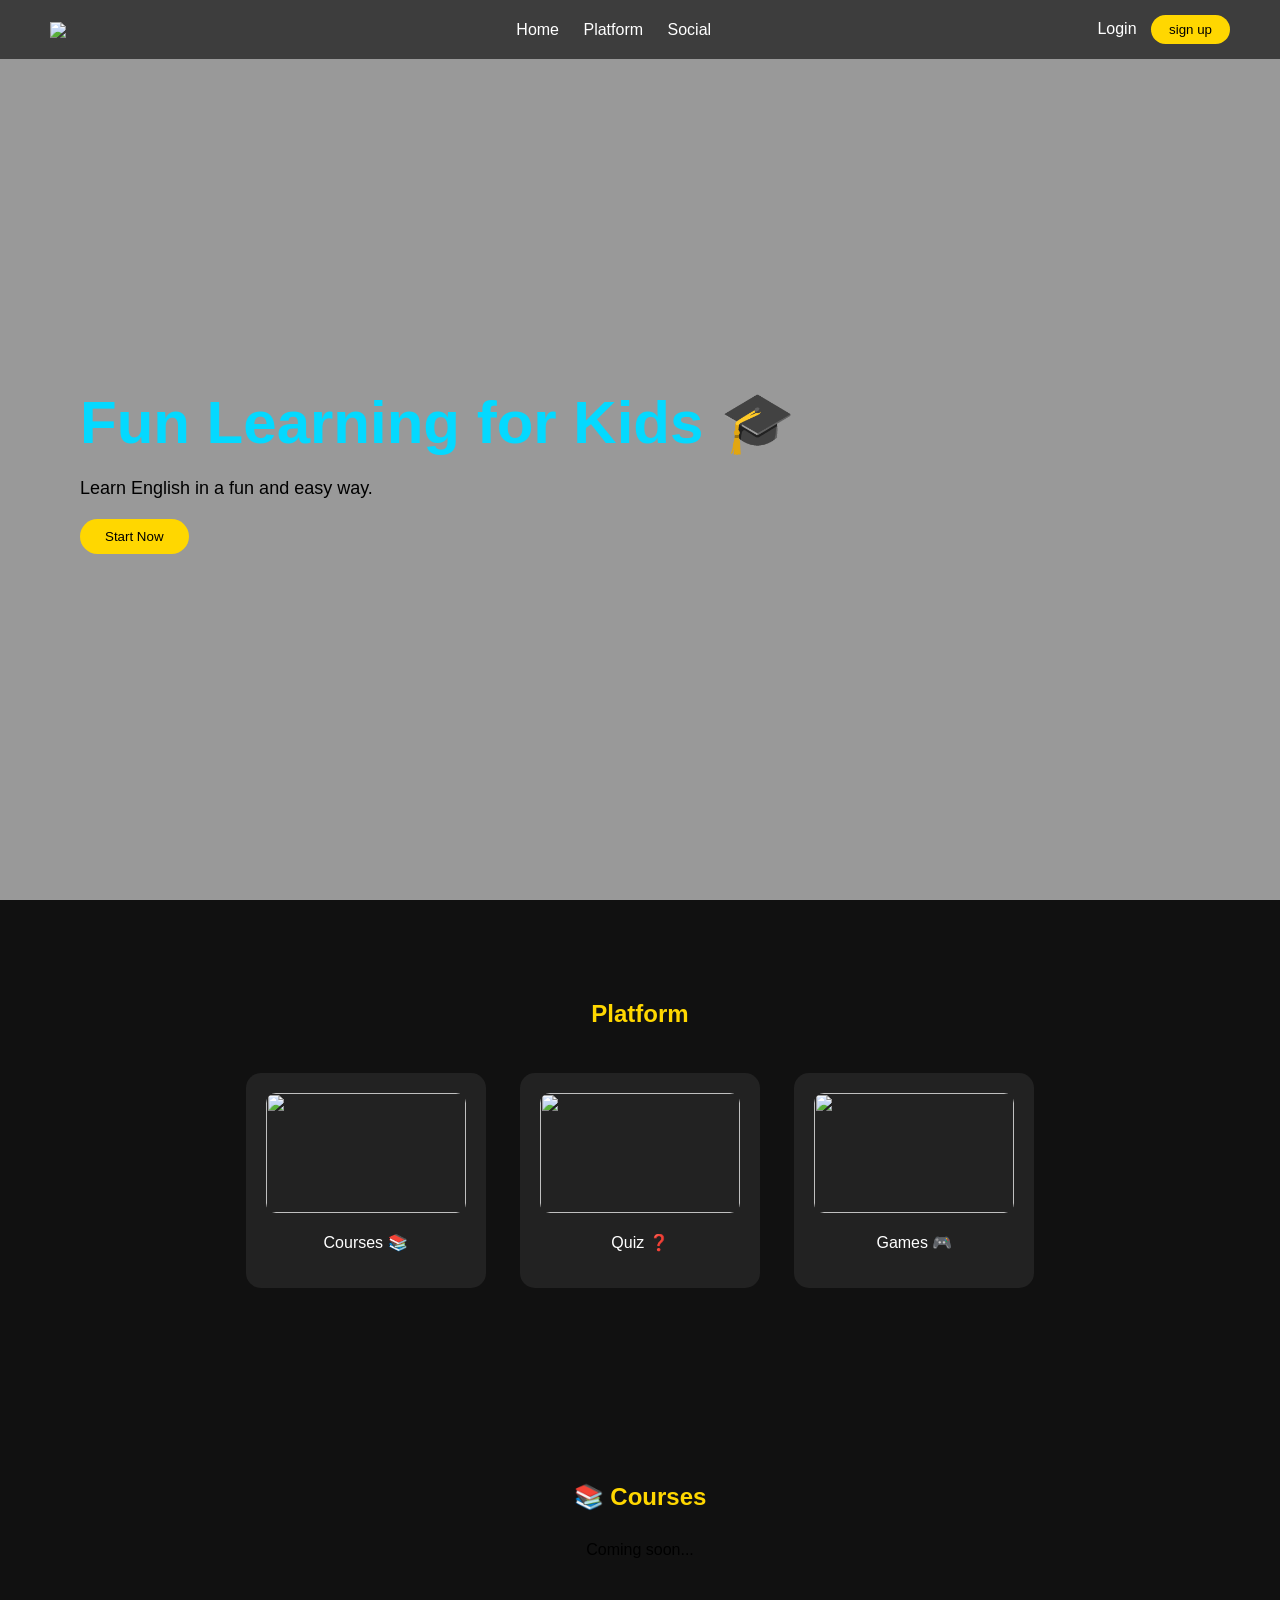
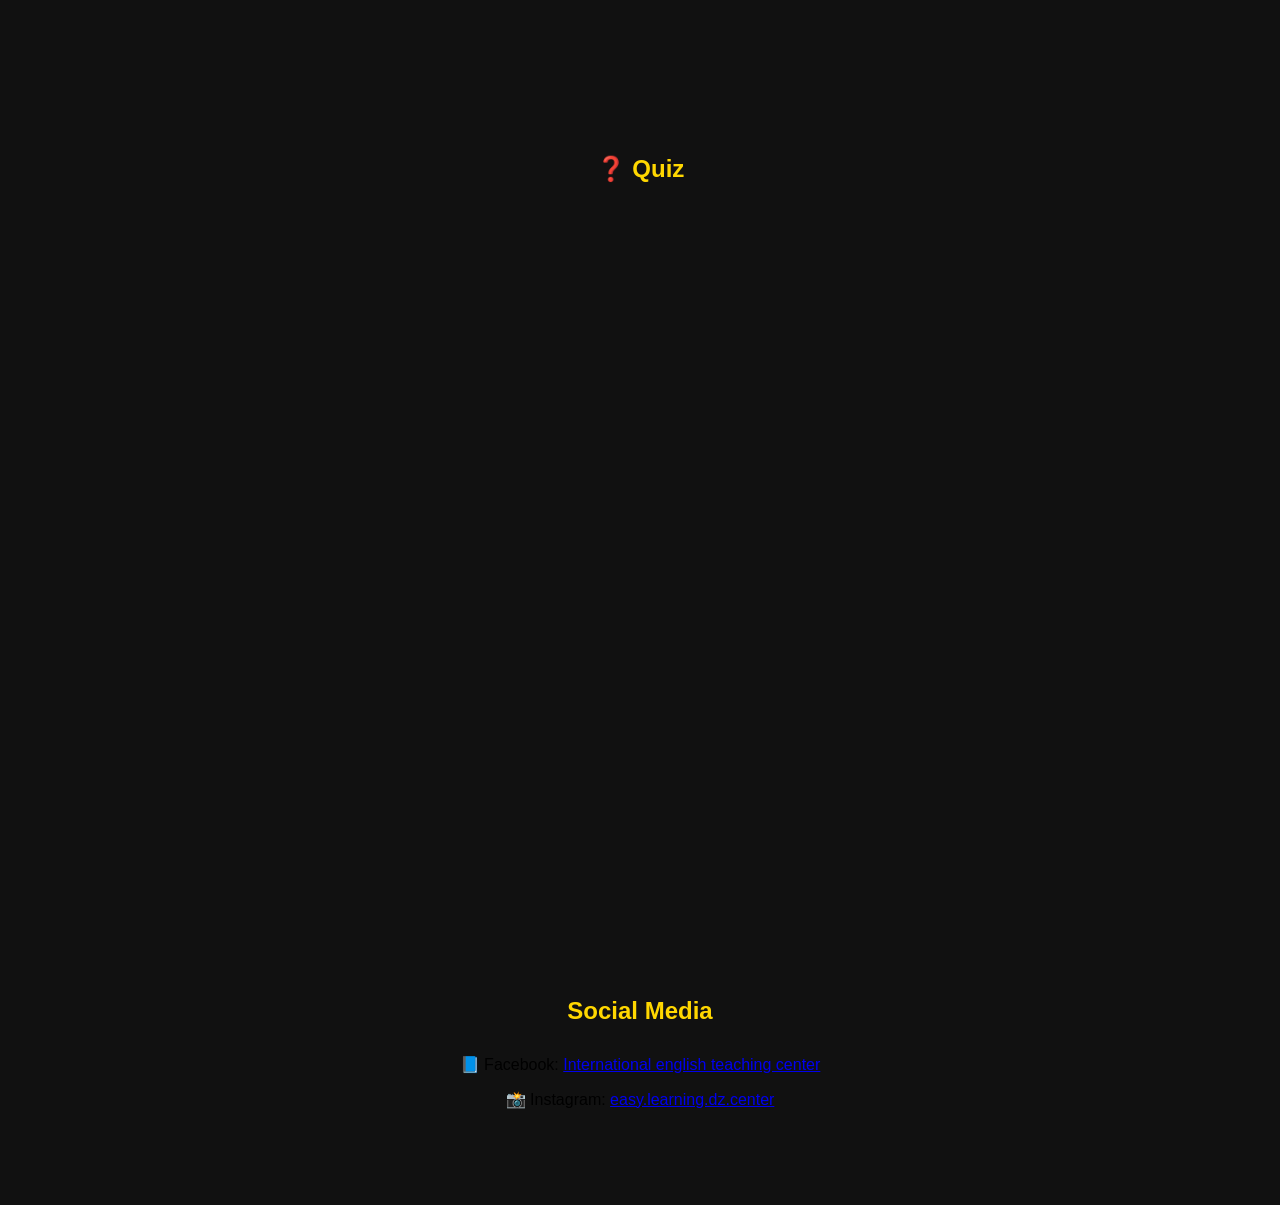
==== index.html @ a20c974e "Create index.html" ====
<!DOCTYPE html>
<html>
<head>
<meta charset="UTF-8">
<title>Easy Learning Center</title>

<link rel="stylesheet" href="style.css">
<link rel="stylesheet" href="home.css">

<script>
function scrollToSection(id){
    document.getElementById(id).scrollIntoView({behavior:"smooth"});
}
</script>

</head>

<body>

<!-- HEADER -->
<div class="header">
    <img src="images/Logo - 1.png" width="90">

    <div>
        <a onclick="scrollToSection('home')">Home</a>
        <a onclick="scrollToSection('platform')">Platform</a>
        <a onclick="scrollToSection('social')">Social</a>
    </div>

    <div>
       <a href="login.html">Login</a>
<button class="register" onclick="window.location.href='register.html'">sign up</button>
    </div>
</div>

<!-- HERO -->
<div class="hero" id="home">
    <div>
        <h1>Fun Learning for Kids 🎓</h1>
        <p>Learn English in a fun and easy way.</p>
        <button class="btn" onclick="scrollToSection('platform')">Start Now</button>
    </div>
</div>


<!-- PLATFORM -->
<div class="section" id="platform">
    <h2>Platform</h2>

    <a href="#courses" class="card">
        <img src="https://th.bing.com/th/id/OIP.8jAOorhisb4_-nxn6Y3F_gHaHa">
        <p>Courses 📚</p>
    </a>

    <a href="#quiz" class="card">
        <img src="https://cdn-icons-png.flaticon.com/512/3405/3405800.png">
        <p>Quiz ❓</p>
    </a>

    <a href="https://wordwall.net/en-us/community/games" target="_blank" class="card">
        <img src="https://i.pinimg.com/736x/7d/05/3b/7d053b45097250f5d76da0621297114e.jpg">
        <p>Games 🎮</p>
    </a>
</div>

<!-- COURSES -->
<div class="section" id="courses">
    <h2>📚 Courses</h2>
    <p>Coming soon...</p>
</div>

<!-- QUIZ -->
<div class="section" id="quiz">
    <h2>❓ Quiz</h2>

    <iframe src="https://docs.google.com/forms/d/e/1FAIpQLSe63QjQfp0pqltpyb0TI_lQxIzbrUP8RIZYDVYWb87J8c8LVg/viewform?embedded=true"
    width="100%" height="600"></iframe>

</div>

<!-- SOCIAL -->
<div class="section" id="social">
    <h2>Social Media</h2>

    <p>
        📘 Facebook:
        <a href="https://facebook.com" target="_blank">
        International english teaching center
        </a>
    </p>

    <p>
        📸 Instagram:
        <a href="https://instagram.com" target="_blank">
        easy.learning.dz.center
        </a>
    </p>
</div>

<!-- JAVASCRIPT (BACKEND CONNECTION) -->
<script>
function register(){
    fetch("http://localhost:3000/register", {
        method:"POST",
        headers:{"Content-Type":"application/json"},
        body: JSON.stringify({
            username: document.getElementById("username").value,
            email: document.getElementById("email").value,
            password: document.getElementById("password").value
        })
    })
    .then(res => res.text())
    .then(data => alert(data))
    .catch(err => console.log(err));
}

function login(){
    fetch("http://localhost:3000/login", {
        method:"POST",
        headers:{"Content-Type":"application/json"},
        body: JSON.stringify({
            email: document.getElementById("email").value,
            password: document.getElementById("password").value
        })
    })
    .then(res => res.text())
    .then(data => alert(data))
    .catch(err => console.log(err));
}
</script>

</body>
</html>
---- style.css ----
body{
    margin:0;
    font-family:Arial;
}
---- home.css ----
/* HEADER */
.header{
    display:flex;
    justify-content:space-between;
    align-items:center;
    padding:15px 50px;
    position:fixed;
    top:0;
    left:0;
    width:100%;
    box-sizing:border-box;
    background:rgba(0,0,0,0.6);
    z-index:1000;
}

.header a{
    text-decoration:none;
    color:white;
    margin:0 10px;
}

.register{
    background:gold;
    border:none;
    padding:7px 18px;
    border-radius:20px;
    cursor:pointer;
}

/* HERO */
.hero{
    height:100vh;
    background-image:linear-gradient(rgba(0,0,0,0.4),rgba(0,0,0,0.4)),
    url("https://images.unsplash.com/photo-1588072432836-e10032774350");
    background-size:cover;
    background-position:center;
    display:flex;
    align-items:center;
    padding-left:80px;
}

.hero h1{
    font-size:60px;
    color:#04d9ff;
    margin-bottom:20px;
}

.hero p{
    max-width:450px;
    font-size:18px;
    margin-bottom:20px;
}

.btn{
    background:gold;
    border:none;
    padding:10px 25px;
    border-radius:20px;
    cursor:pointer;
}

/* SECTIONS */
.section{
    padding:80px 50px;
    background:#111;
    text-align:center;
}

.section h2{
    margin-bottom:30px;
    color:gold;
}

/* CARDS */
.card{
    display:inline-block;
    width:200px;
    margin:15px;
    padding:20px;
    background:#222;
    border-radius:15px;
    text-decoration:none;
    color:white;
    transition:0.3s;
}

.card img{
    width:100%;
    height:120px;
    object-fit:cover;
    border-radius:10px;
}

.card:hover{
    transform:scale(1.05);
    background:#333;
}

/* QUIZ */
iframe{
    border:none;
    border-radius:10px;
}
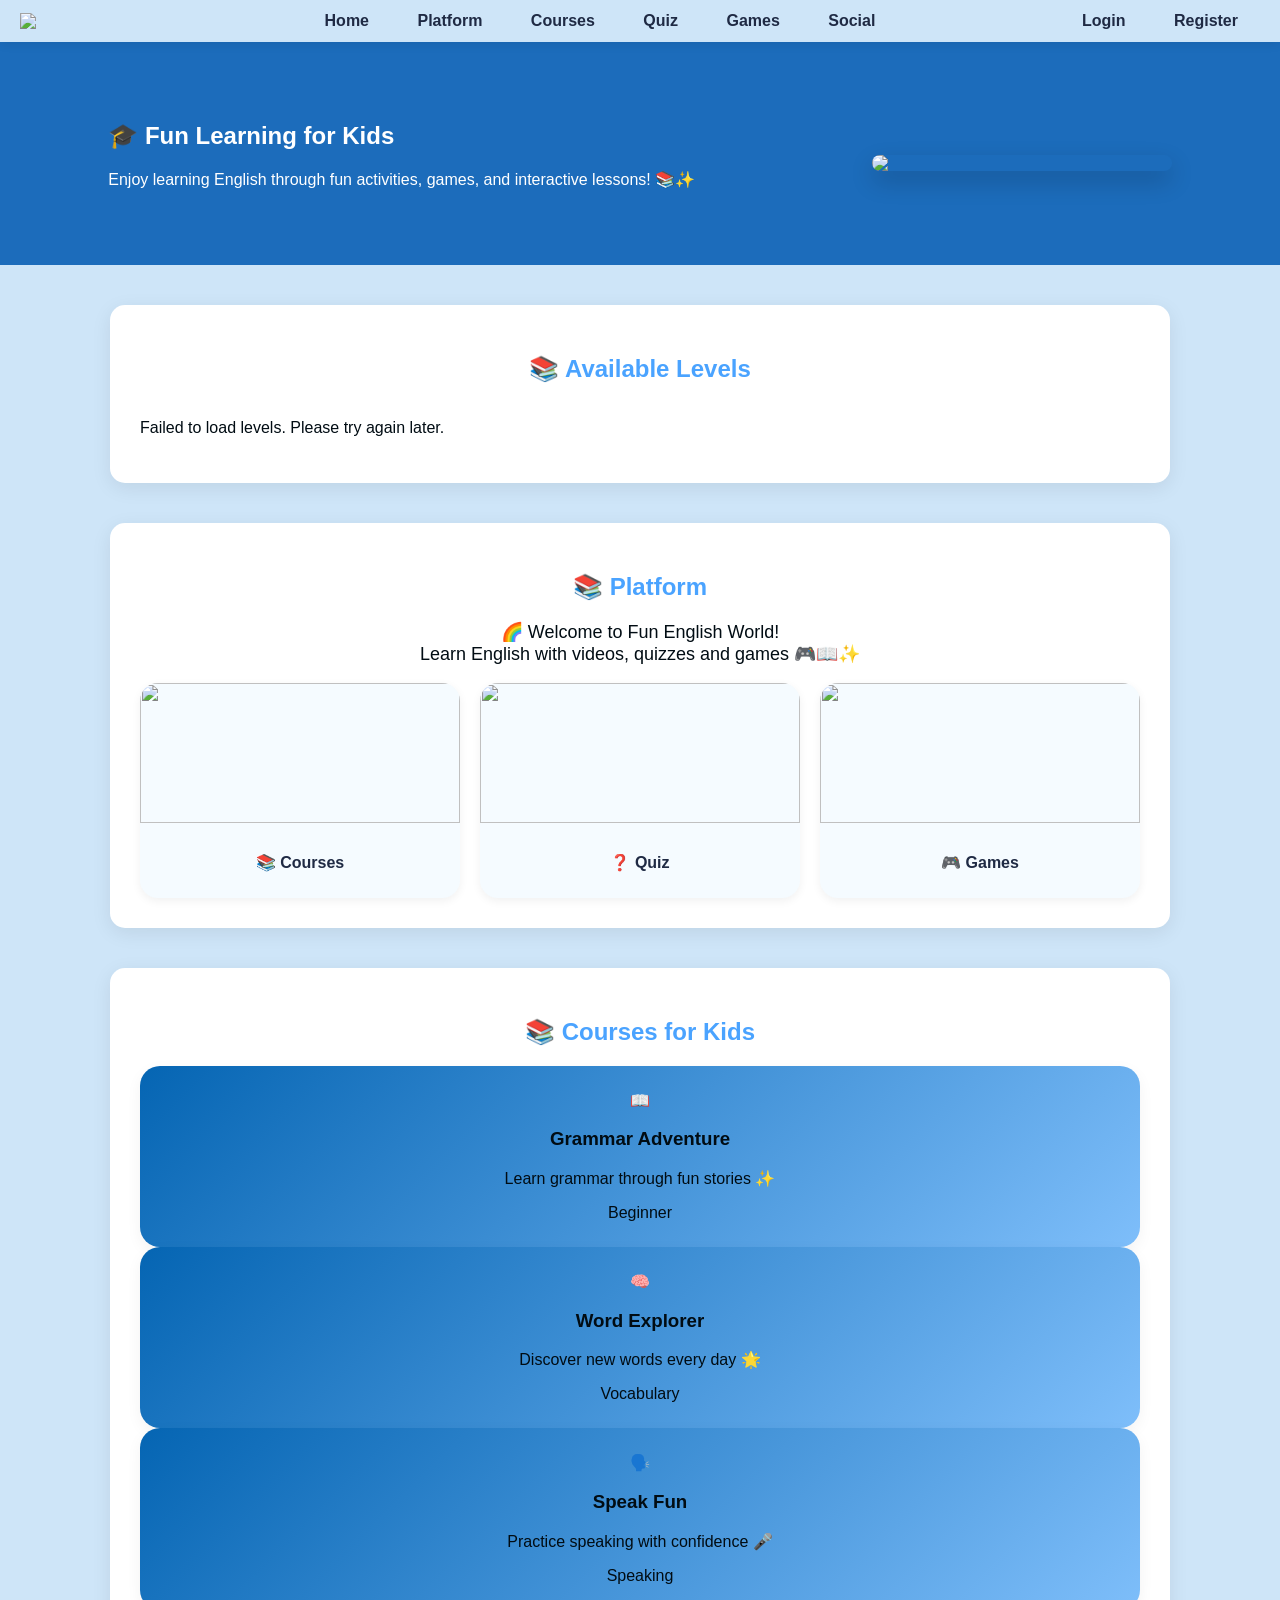
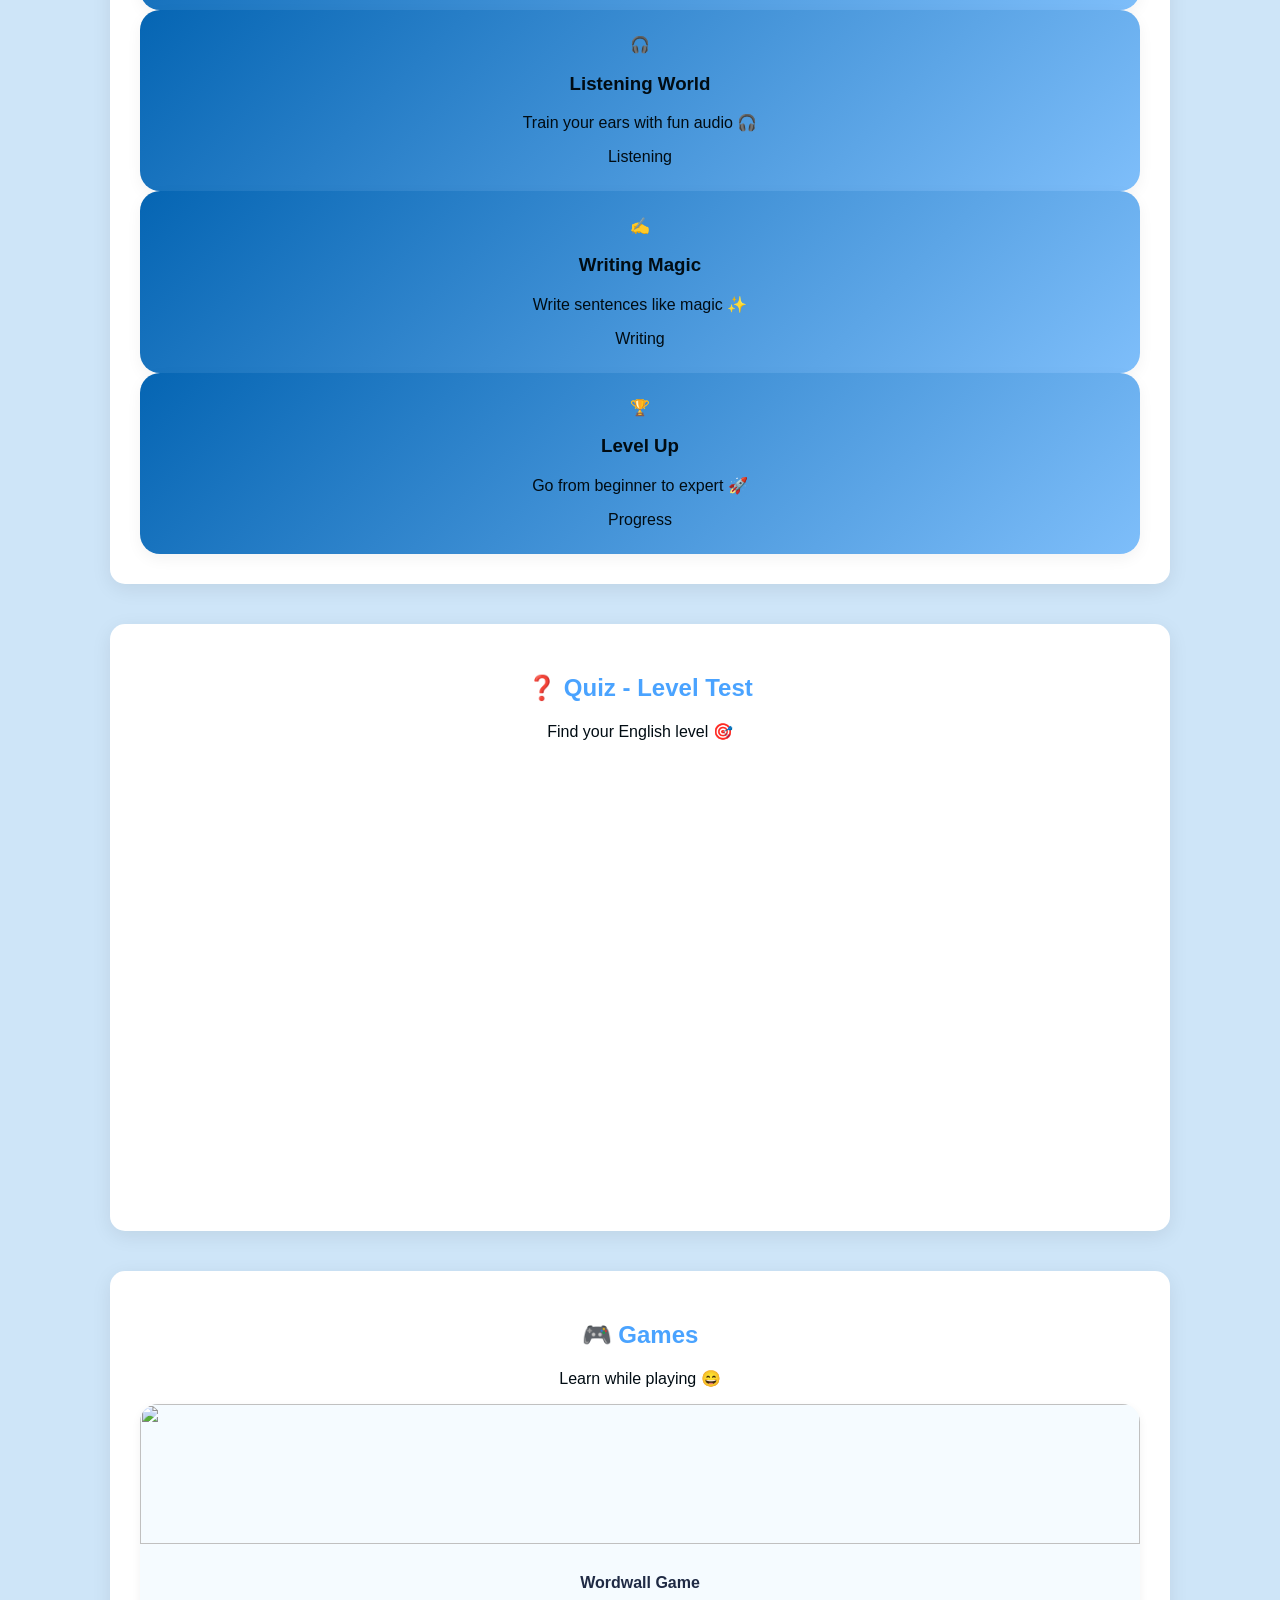
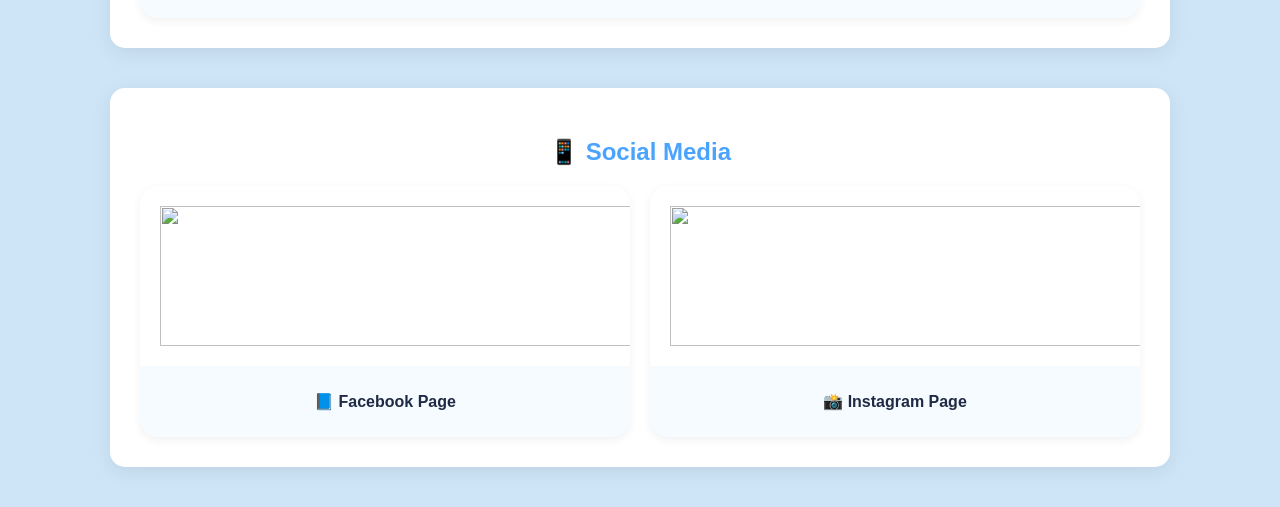
==== commit 966d218b: "Refactor index.html with new styles and structure Updated HTML structure and styles for improved lay" ====
--- a/index.html
+++ b/index.html
@@ -1,133 +1,189 @@
 <!DOCTYPE html>
-<html>
+<html lang="en">
 <head>
 <meta charset="UTF-8">
 <title>Easy Learning Center</title>
-
-<link rel="stylesheet" href="style.css">
-<link rel="stylesheet" href="home.css">
-
-<script>
-function scrollToSection(id){
-    document.getElementById(id).scrollIntoView({behavior:"smooth"});
-}
-</script>
-
+<meta name="viewport" content="width=device-width, initial-scale=1.0">
+<style>
+body{margin:0;font-family:Arial,sans-serif;background:#cee5f8;color:#010c13}
+.header{background:#cee5f8;padding:12px 20px;display:flex;justify-content:space-between;align-items:center;position:sticky;top:0;box-shadow:0 2px 10px rgba(0,0,0,0.08);z-index:1000}
+.header a{margin:0 8px;text-decoration:none;color:#1f2a44;padding:8px 14px;border-radius:20px;transition:0.3s;font-weight:bold}
+.header a:hover{background:#7daee0;color:white}
+.hero{display:flex;flex-wrap:wrap;justify-content:space-around;align-items:center;padding:60px 20px;background:#1c6cbb;color:white}
+.hero img{width:300px;border-radius:20px;margin-top:20px;box-shadow:0 10px 25px rgba(0,0,0,0.2)}
+.hero h1{font-size:36px}
+.section{margin:40px auto;padding:30px;width:90%;max-width:1000px;background:white;border-radius:15px;box-shadow:0 5px 20px rgba(0,0,0,0.08)}
+.section h2{text-align:center;margin-bottom:20px;color:#4aa3ff}
+.grid{display:grid;grid-template-columns:repeat(auto-fit,minmax(200px,1fr));gap:20px}
+.card{background:#f5fbff;border-radius:18px;overflow:hidden;text-decoration:none;color:#1f2a44;transition:0.3s;box-shadow:0 3px 10px rgba(0,0,0,0.06)}
+.card:hover{transform:translateY(-6px)}
+.card img{width:100%;height:140px;object-fit:cover}
+.card p{padding:10px;font-weight:bold;text-align:center}
+.course-card{background:linear-gradient(135deg,#0565b3,#7ebefa);padding:25px;border-radius:20px;text-align:center;transition:0.3s;box-shadow:0 5px 15px rgba(0,0,0,0.05)}
+.course-card:hover{transform:scale(1.07)}
+.course-icon{font-size:45px;animation:bounce 2s infinite}
+@keyframes bounce{0%,100%{transform:translateY(0)}50%{transform:translateY(-8px)}}
+.embed-box{text-align:center;padding:20px}
+iframe{width:100%;height:400px;border:none;border-radius:10px}
+</style>
 </head>
-
 <body>
 
-<!-- HEADER -->
 <div class="header">
-    <img src="images/Logo - 1.png" width="90">
-
+    <img src="images/Logo - 1.png" width="120">
     <div>
-        <a onclick="scrollToSection('home')">Home</a>
-        <a onclick="scrollToSection('platform')">Platform</a>
-        <a onclick="scrollToSection('social')">Social</a>
+        <a href="#home">Home</a>
+        <a href="#platform">Platform</a>
+        <a href="#courses">Courses</a>
+        <a href="#quiz">Quiz</a>
+        <a href="#games">Games</a>
+        <a href="#social">Social</a>
     </div>
-
     <div>
-       <a href="login.html">Login</a>
-<button class="register" onclick="window.location.href='register.html'">sign up</button>
+        <a href="login.html">Login</a>
+        <a href="register.html">Register</a>
     </div>
 </div>
 
-<!-- HERO -->
 <div class="hero" id="home">
     <div>
-        <h1>Fun Learning for Kids 🎓</h1>
-        <p>Learn English in a fun and easy way.</p>
-        <button class="btn" onclick="scrollToSection('platform')">Start Now</button>
+        <h2>🎓 Fun Learning for Kids</h2>
+        <p>Enjoy learning English through fun activities, games, and interactive lessons! 📚✨</p>
+    </div>
+    <img src="https://images.unsplash.com/photo-1588072432836-e10032774350">
+</div>
+
+<!-- Dynamic Levels Container -->
+<div class="section" id="dynamic-levels">
+    <h2>📚 Available Levels</h2>
+    <div id="levels-container" class="grid">
+        <p>Loading levels...</p>
     </div>
 </div>
 
-
-<!-- PLATFORM -->
 <div class="section" id="platform">
-    <h2>Platform</h2>
-
-    <a href="#courses" class="card">
-        <img src="https://th.bing.com/th/id/OIP.8jAOorhisb4_-nxn6Y3F_gHaHa">
-        <p>Courses 📚</p>
-    </a>
-
-    <a href="#quiz" class="card">
-        <img src="https://cdn-icons-png.flaticon.com/512/3405/3405800.png">
-        <p>Quiz ❓</p>
-    </a>
-
-    <a href="https://wordwall.net/en-us/community/games" target="_blank" class="card">
-        <img src="https://i.pinimg.com/736x/7d/05/3b/7d053b45097250f5d76da0621297114e.jpg">
-        <p>Games 🎮</p>
-    </a>
+    <h2>📚 Platform</h2>
+    <p style="text-align:center;font-size:18px">
+        🌈 Welcome to Fun English World!<br>
+        Learn English with videos, quizzes and games 🎮📖✨
+    </p>
+    <div class="grid">
+        <a href="courses.html" class="card">
+            <img src="https://via.placeholder.com/200x140?text=Courses">
+            <p>📚 Courses</p>
+        </a>
+        <a href="#quiz" class="card">
+            <img src="https://via.placeholder.com/200x140?text=Quiz">
+            <p>❓ Quiz</p>
+        </a>
+        <a href="#games" class="card">
+            <img src="https://via.placeholder.com/200x140?text=Games">
+            <p>🎮 Games</p>
+        </a>
+    </div>
 </div>
 
-<!-- COURSES -->
 <div class="section" id="courses">
-    <h2>📚 Courses</h2>
-    <p>Coming soon...</p>
+    <h2>📚 Courses for Kids</h2>
+    <div class="courses-container">
+        <div class="course-card"><div class="icon">📖</div><h3>Grammar Adventure</h3><p>Learn grammar through fun stories ✨</p><span class="tag">Beginner</span></div>
+        <div class="course-card"><div class="icon">🧠</div><h3>Word Explorer</h3><p>Discover new words every day 🌟</p><span class="tag">Vocabulary</span></div>
+        <div class="course-card"><div class="icon">🗣️</div><h3>Speak Fun</h3><p>Practice speaking with confidence 🎤</p><span class="tag">Speaking</span></div>
+        <div class="course-card"><div class="icon">🎧</div><h3>Listening World</h3><p>Train your ears with fun audio 🎧</p><span class="tag">Listening</span></div>
+        <div class="course-card"><div class="icon">✍️</div><h3>Writing Magic</h3><p>Write sentences like magic ✨</p><span class="tag">Writing</span></div>
+        <div class="course-card"><div class="icon">🏆</div><h3>Level Up</h3><p>Go from beginner to expert 🚀</p><span class="tag">Progress</span></div>
+    </div>
 </div>
 
-<!-- QUIZ -->
 <div class="section" id="quiz">
-    <h2>❓ Quiz</h2>
-
-    <iframe src="https://docs.google.com/forms/d/e/1FAIpQLSe63QjQfp0pqltpyb0TI_lQxIzbrUP8RIZYDVYWb87J8c8LVg/viewform?embedded=true"
-    width="100%" height="600"></iframe>
-
+    <h2>❓ Quiz - Level Test</h2>
+    <p style="text-align:center">Find your English level 🎯</p>
+    <div class="embed-box">
+        <iframe src="https://docs.google.com/forms/d/e/1FAIpQLSe63QjQfp0pqltpyb0TI_lQxIzbrUP8RIZYDVYWb87J8c8LVg/viewform?usp=preview"></iframe>
+    </div>
 </div>
 
-<!-- SOCIAL -->
-<div class="section" id="social">
-    <h2>Social Media</h2>
-
-    <p>
-        📘 Facebook:
-        <a href="https://facebook.com" target="_blank">
-        International english teaching center
+<div class="section" id="games">
+    <h2>🎮 Games</h2>
+    <p style="text-align:center">Learn while playing 😄</p>
+    <div class="grid">
+        <a class="card" href="https://wordwall.net/fr/community" target="_blank">
+            <img src="https://via.placeholder.com/200x140?text=Wordwall">
+            <p>Wordwall Game</p>
         </a>
-    </p>
-
-    <p>
-        📸 Instagram:
-        <a href="https://instagram.com" target="_blank">
-        easy.learning.dz.center
-        </a>
-    </p>
+    </div>
 </div>
 
-<!-- JAVASCRIPT (BACKEND CONNECTION) -->
+<div class="section" id="social">
+    <h2>📱 Social Media</h2>
+    <div class="grid">
+        <a class="card" href="https://www.facebook.com/easylearningdzcenter" target="_blank">
+            <img src="https://upload.wikimedia.org/wikipedia/commons/5/51/Facebook_f_logo_%282019%29.svg" style="height:140px;object-fit:contain;padding:20px;background:white">
+            <p>📘 Facebook Page</p>
+        </a>
+        <a class="card" href="https://www.instagram.com/easy.learning.dz.center?igsh=cjl6ODZubzQyYzZx" target="_blank">
+            <img src="https://upload.wikimedia.org/wikipedia/commons/a/a5/Instagram_icon.png" style="height:140px;object-fit:contain;padding:20px;background:white">
+            <p>📸 Instagram Page</p>
+        </a>
+    </div>
+</div>
+
 <script>
-function register(){
-    fetch("http://localhost:3000/register", {
-        method:"POST",
-        headers:{"Content-Type":"application/json"},
-        body: JSON.stringify({
-            username: document.getElementById("username").value,
-            email: document.getElementById("email").value,
-            password: document.getElementById("password").value
-        })
-    })
-    .then(res => res.text())
-    .then(data => alert(data))
-    .catch(err => console.log(err));
+// Load levels from backend and display them
+async function loadLevels() {
+    try {
+        const response = await fetch("http://localhost:3000/levels");
+        const levels = await response.json();
+        const container = document.getElementById("levels-container");
+        container.innerHTML = "";
+        levels.forEach(level => {
+            const levelCard = document.createElement("div");
+            levelCard.className = "card";
+            levelCard.innerHTML = `
+                <h3>⭐ ${level.title}</h3>
+                <button onclick="loadLessons(${level.id})">View Lessons</button>
+            `;
+            container.appendChild(levelCard);
+        });
+    } catch (error) {
+        console.log("Error loading levels:", error);
+        const container = document.getElementById("levels-container");
+        container.innerHTML = "<p>Failed to load levels. Please try again later.</p>";
+    }
 }
 
-function login(){
-    fetch("http://localhost:3000/login", {
-        method:"POST",
-        headers:{"Content-Type":"application/json"},
-        body: JSON.stringify({
-            email: document.getElementById("email").value,
-            password: document.getElementById("password").value
-        })
-    })
-    .then(res => res.text())
-    .then(data => alert(data))
-    .catch(err => console.log(err));
+// Load and display lessons for a specific level
+async function loadLessons(levelId) {
+    try {
+        const response = await fetch(`http://localhost:3000/levels/${levelId}/lessons`);
+        const lessons = await response.json();
+        const lessonsContainer = document.createElement("div");
+        lessonsContainer.className = "section";
+        lessonsContainer.innerHTML = `<h3>📖 Lessons for Level ${levelId}</h3>`;
+        if (lessons.length === 0) {
+            lessonsContainer.innerHTML += "<p>No lessons available yet.</p>";
+        } else {
+            lessons.forEach(lesson => {
+                const lessonCard = document.createElement("div");
+                lessonCard.className = "card";
+                lessonCard.innerHTML = `
+                    <h4>${lesson.title}</h4>
+                    ${lesson.video_url ? `<a href="${lesson.video_url}" target="_blank">🎥 Watch</a><br>` : ''}
+                    ${lesson.pdf_url ? `<a href="${lesson.pdf_url}" target="_blank">📄 PDF</a>` : ''}
+                `;
+                lessonsContainer.appendChild(lessonCard);
+            });
+        }
+        const levelsSection = document.getElementById("dynamic-levels");
+        levelsSection.parentNode.insertBefore(lessonsContainer, levelsSection.nextSibling);
+    } catch (error) {
+        console.log("Error loading lessons:", error);
+        alert("Failed to load lessons. Please try again.");
+    }
 }
+
+// Run loadLevels when page is ready
+document.addEventListener("DOMContentLoaded", loadLevels);
 </script>
-
 </body>
 </html>
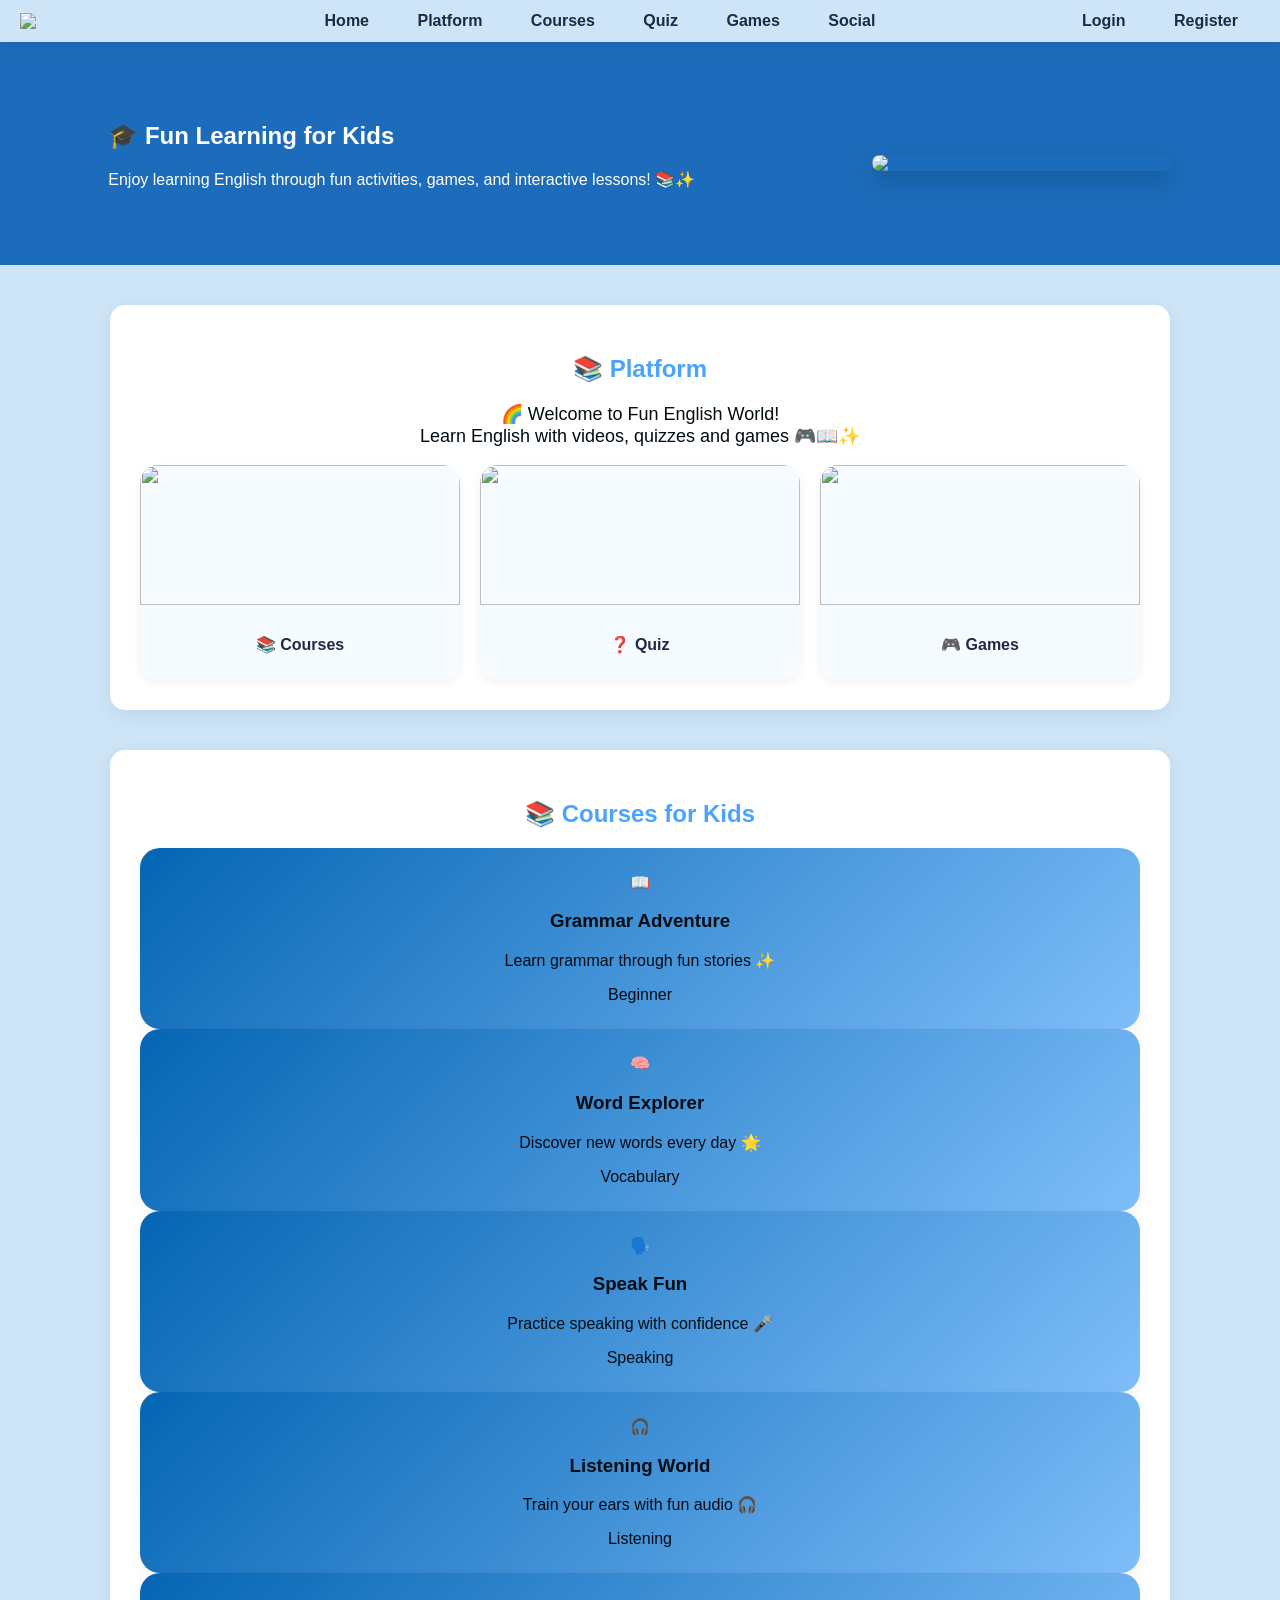
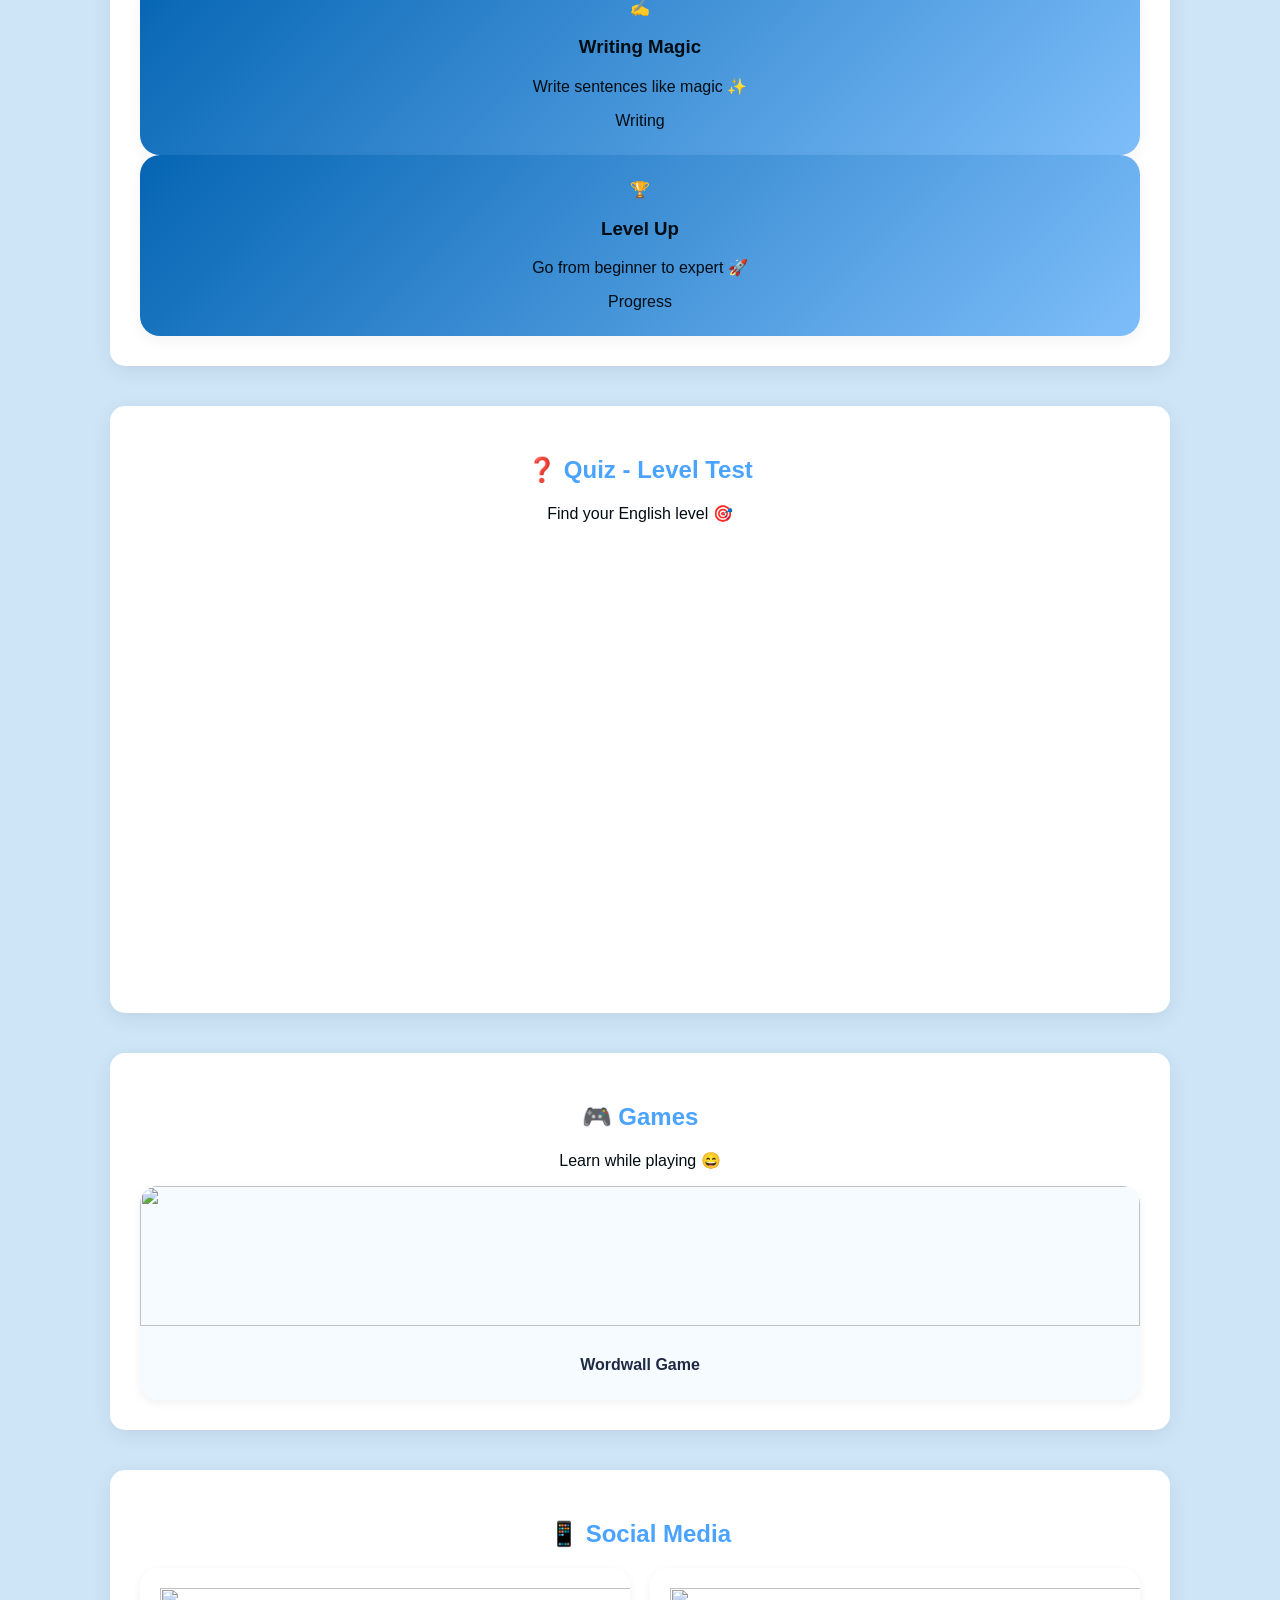
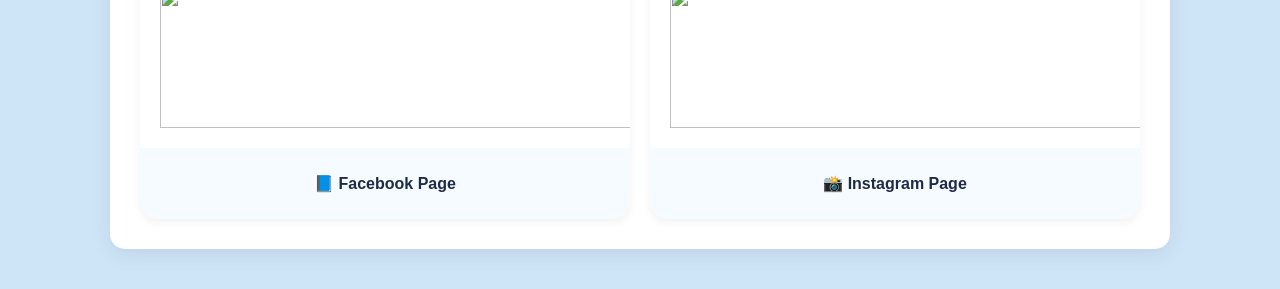
==== commit 1e34b52f: "Add files via upload" ====
--- a/index.html
+++ b/index.html
@@ -1,189 +1,305 @@
-<!DOCTYPE html>
-<html lang="en">
-<head>
-<meta charset="UTF-8">
-<title>Easy Learning Center</title>
-<meta name="viewport" content="width=device-width, initial-scale=1.0">
-<style>
-body{margin:0;font-family:Arial,sans-serif;background:#cee5f8;color:#010c13}
-.header{background:#cee5f8;padding:12px 20px;display:flex;justify-content:space-between;align-items:center;position:sticky;top:0;box-shadow:0 2px 10px rgba(0,0,0,0.08);z-index:1000}
-.header a{margin:0 8px;text-decoration:none;color:#1f2a44;padding:8px 14px;border-radius:20px;transition:0.3s;font-weight:bold}
-.header a:hover{background:#7daee0;color:white}
-.hero{display:flex;flex-wrap:wrap;justify-content:space-around;align-items:center;padding:60px 20px;background:#1c6cbb;color:white}
-.hero img{width:300px;border-radius:20px;margin-top:20px;box-shadow:0 10px 25px rgba(0,0,0,0.2)}
-.hero h1{font-size:36px}
-.section{margin:40px auto;padding:30px;width:90%;max-width:1000px;background:white;border-radius:15px;box-shadow:0 5px 20px rgba(0,0,0,0.08)}
-.section h2{text-align:center;margin-bottom:20px;color:#4aa3ff}
-.grid{display:grid;grid-template-columns:repeat(auto-fit,minmax(200px,1fr));gap:20px}
-.card{background:#f5fbff;border-radius:18px;overflow:hidden;text-decoration:none;color:#1f2a44;transition:0.3s;box-shadow:0 3px 10px rgba(0,0,0,0.06)}
-.card:hover{transform:translateY(-6px)}
-.card img{width:100%;height:140px;object-fit:cover}
-.card p{padding:10px;font-weight:bold;text-align:center}
-.course-card{background:linear-gradient(135deg,#0565b3,#7ebefa);padding:25px;border-radius:20px;text-align:center;transition:0.3s;box-shadow:0 5px 15px rgba(0,0,0,0.05)}
-.course-card:hover{transform:scale(1.07)}
-.course-icon{font-size:45px;animation:bounce 2s infinite}
-@keyframes bounce{0%,100%{transform:translateY(0)}50%{transform:translateY(-8px)}}
-.embed-box{text-align:center;padding:20px}
-iframe{width:100%;height:400px;border:none;border-radius:10px}
-</style>
-</head>
-<body>
-
-<div class="header">
-    <img src="images/Logo - 1.png" width="120">
-    <div>
-        <a href="#home">Home</a>
-        <a href="#platform">Platform</a>
-        <a href="#courses">Courses</a>
-        <a href="#quiz">Quiz</a>
-        <a href="#games">Games</a>
-        <a href="#social">Social</a>
-    </div>
-    <div>
-        <a href="login.html">Login</a>
-        <a href="register.html">Register</a>
-    </div>
-</div>
-
-<div class="hero" id="home">
-    <div>
-        <h2>🎓 Fun Learning for Kids</h2>
-        <p>Enjoy learning English through fun activities, games, and interactive lessons! 📚✨</p>
-    </div>
-    <img src="https://images.unsplash.com/photo-1588072432836-e10032774350">
-</div>
-
-<!-- Dynamic Levels Container -->
-<div class="section" id="dynamic-levels">
-    <h2>📚 Available Levels</h2>
-    <div id="levels-container" class="grid">
-        <p>Loading levels...</p>
-    </div>
-</div>
-
-<div class="section" id="platform">
-    <h2>📚 Platform</h2>
-    <p style="text-align:center;font-size:18px">
-        🌈 Welcome to Fun English World!<br>
-        Learn English with videos, quizzes and games 🎮📖✨
-    </p>
-    <div class="grid">
-        <a href="courses.html" class="card">
-            <img src="https://via.placeholder.com/200x140?text=Courses">
-            <p>📚 Courses</p>
-        </a>
-        <a href="#quiz" class="card">
-            <img src="https://via.placeholder.com/200x140?text=Quiz">
-            <p>❓ Quiz</p>
-        </a>
-        <a href="#games" class="card">
-            <img src="https://via.placeholder.com/200x140?text=Games">
-            <p>🎮 Games</p>
-        </a>
-    </div>
-</div>
-
-<div class="section" id="courses">
-    <h2>📚 Courses for Kids</h2>
-    <div class="courses-container">
-        <div class="course-card"><div class="icon">📖</div><h3>Grammar Adventure</h3><p>Learn grammar through fun stories ✨</p><span class="tag">Beginner</span></div>
-        <div class="course-card"><div class="icon">🧠</div><h3>Word Explorer</h3><p>Discover new words every day 🌟</p><span class="tag">Vocabulary</span></div>
-        <div class="course-card"><div class="icon">🗣️</div><h3>Speak Fun</h3><p>Practice speaking with confidence 🎤</p><span class="tag">Speaking</span></div>
-        <div class="course-card"><div class="icon">🎧</div><h3>Listening World</h3><p>Train your ears with fun audio 🎧</p><span class="tag">Listening</span></div>
-        <div class="course-card"><div class="icon">✍️</div><h3>Writing Magic</h3><p>Write sentences like magic ✨</p><span class="tag">Writing</span></div>
-        <div class="course-card"><div class="icon">🏆</div><h3>Level Up</h3><p>Go from beginner to expert 🚀</p><span class="tag">Progress</span></div>
-    </div>
-</div>
-
-<div class="section" id="quiz">
-    <h2>❓ Quiz - Level Test</h2>
-    <p style="text-align:center">Find your English level 🎯</p>
-    <div class="embed-box">
-        <iframe src="https://docs.google.com/forms/d/e/1FAIpQLSe63QjQfp0pqltpyb0TI_lQxIzbrUP8RIZYDVYWb87J8c8LVg/viewform?usp=preview"></iframe>
-    </div>
-</div>
-
-<div class="section" id="games">
-    <h2>🎮 Games</h2>
-    <p style="text-align:center">Learn while playing 😄</p>
-    <div class="grid">
-        <a class="card" href="https://wordwall.net/fr/community" target="_blank">
-            <img src="https://via.placeholder.com/200x140?text=Wordwall">
-            <p>Wordwall Game</p>
-        </a>
-    </div>
-</div>
-
-<div class="section" id="social">
-    <h2>📱 Social Media</h2>
-    <div class="grid">
-        <a class="card" href="https://www.facebook.com/easylearningdzcenter" target="_blank">
-            <img src="https://upload.wikimedia.org/wikipedia/commons/5/51/Facebook_f_logo_%282019%29.svg" style="height:140px;object-fit:contain;padding:20px;background:white">
-            <p>📘 Facebook Page</p>
-        </a>
-        <a class="card" href="https://www.instagram.com/easy.learning.dz.center?igsh=cjl6ODZubzQyYzZx" target="_blank">
-            <img src="https://upload.wikimedia.org/wikipedia/commons/a/a5/Instagram_icon.png" style="height:140px;object-fit:contain;padding:20px;background:white">
-            <p>📸 Instagram Page</p>
-        </a>
-    </div>
-</div>
-
-<script>
-// Load levels from backend and display them
-async function loadLevels() {
-    try {
-        const response = await fetch("http://localhost:3000/levels");
-        const levels = await response.json();
-        const container = document.getElementById("levels-container");
-        container.innerHTML = "";
-        levels.forEach(level => {
-            const levelCard = document.createElement("div");
-            levelCard.className = "card";
-            levelCard.innerHTML = `
-                <h3>⭐ ${level.title}</h3>
-                <button onclick="loadLessons(${level.id})">View Lessons</button>
-            `;
-            container.appendChild(levelCard);
-        });
-    } catch (error) {
-        console.log("Error loading levels:", error);
-        const container = document.getElementById("levels-container");
-        container.innerHTML = "<p>Failed to load levels. Please try again later.</p>";
-    }
-}
-
-// Load and display lessons for a specific level
-async function loadLessons(levelId) {
-    try {
-        const response = await fetch(`http://localhost:3000/levels/${levelId}/lessons`);
-        const lessons = await response.json();
-        const lessonsContainer = document.createElement("div");
-        lessonsContainer.className = "section";
-        lessonsContainer.innerHTML = `<h3>📖 Lessons for Level ${levelId}</h3>`;
-        if (lessons.length === 0) {
-            lessonsContainer.innerHTML += "<p>No lessons available yet.</p>";
-        } else {
-            lessons.forEach(lesson => {
-                const lessonCard = document.createElement("div");
-                lessonCard.className = "card";
-                lessonCard.innerHTML = `
-                    <h4>${lesson.title}</h4>
-                    ${lesson.video_url ? `<a href="${lesson.video_url}" target="_blank">🎥 Watch</a><br>` : ''}
-                    ${lesson.pdf_url ? `<a href="${lesson.pdf_url}" target="_blank">📄 PDF</a>` : ''}
-                `;
-                lessonsContainer.appendChild(lessonCard);
-            });
-        }
-        const levelsSection = document.getElementById("dynamic-levels");
-        levelsSection.parentNode.insertBefore(lessonsContainer, levelsSection.nextSibling);
-    } catch (error) {
-        console.log("Error loading lessons:", error);
-        alert("Failed to load lessons. Please try again.");
-    }
-}
-
-// Run loadLevels when page is ready
-document.addEventListener("DOMContentLoaded", loadLevels);
-</script>
-</body>
-</html>
+<!DOCTYPE html>
+<html lang="en">
+<head>
+<meta charset="UTF-8">
+<title>Easy Learning Center</title>
+<meta name="viewport" content="width=device-width, initial-scale=1.0">
+
+<style>
+body{
+    margin:0;
+    font-family:Arial, sans-serif;
+    background:#cee5f8;
+    color:#010c13;
+}
+
+/* HEADER */
+.header{
+    background:#cee5f8; /* logo-like soft blue */
+    padding:12px 20px;
+    display:flex;
+    justify-content:space-between;
+    align-items:center;
+    position:sticky;
+    top:0;
+    box-shadow:0 2px 10px rgba(0,0,0,0.08);
+    z-index:1000;
+}
+
+.header a{
+    margin:0 8px;
+    text-decoration:none;
+    color:#1f2a44;
+    padding:8px 14px;
+    border-radius:20px;
+    transition:0.3s;
+    font-weight:bold;
+}
+
+.header a:hover{
+    background:#7daee0;
+    color:white;
+}
+
+/* HERO */
+.hero{
+    display:flex;
+    flex-wrap:wrap;
+    justify-content:space-around;
+    align-items:center;
+    padding:60px 20px;
+    background:#1c6cbb;
+    color:white;
+}
+
+.hero img{
+    width:300px;
+    border-radius:20px;
+    margin-top:20px;
+    box-shadow:0 10px 25px rgba(0,0,0,0.2);
+}
+
+.hero h1{
+    font-size:36px;
+}
+
+/* SECTION */
+.section{
+    margin:40px auto;
+    padding:30px;
+    width:90%;
+    max-width:1000px;
+    background:white;
+    border-radius:15px;
+    box-shadow:0 5px 20px rgba(0,0,0,0.08);
+}
+
+.section h2{
+    text-align:center;
+    margin-bottom:20px;
+    color:#4aa3ff;
+}
+
+/* GRID */
+.grid{
+    display:grid;
+    grid-template-columns:repeat(auto-fit,minmax(200px,1fr));
+    gap:20px;
+}
+
+.card{
+    background:#f5fbff;
+    border-radius:18px;
+    overflow:hidden;
+    text-decoration:none;
+    color:#1f2a44;
+    transition:0.3s;
+    box-shadow:0 3px 10px rgba(0,0,0,0.06);
+}
+
+.card:hover{
+    transform:translateY(-6px);
+}
+
+.card img{
+    width:100%;
+    height:140px;
+    object-fit:cover;
+}
+
+.card p{
+    padding:10px;
+    font-weight:bold;
+    text-align:center;
+}
+
+/* KIDS COURSE STYLE */
+.course-card{
+    background:linear-gradient(135deg,#0565b3,#7ebefa);
+    padding:25px;
+    border-radius:20px;
+    text-align:center;
+    transition:0.3s;
+    box-shadow:0 5px 15px rgba(0,0,0,0.05);
+}
+
+.course-card:hover{
+    transform:scale(1.07);
+}
+
+.course-icon{
+    font-size:45px;
+    animation: bounce 2s infinite;
+}
+
+@keyframes bounce{
+    0%,100%{transform:translateY(0);}
+    50%{transform:translateY(-8px);}
+}
+
+/* QUIZ + GAME */
+.embed-box{
+    text-align:center;
+    padding:20px;
+}
+
+iframe{
+    width:100%;
+    height:400px;
+    border:none;
+    border-radius:10px;
+}
+
+</style>
+</head>
+
+<body>
+
+<!-- HEADER -->
+<div class="header">
+    <img src="images/Logo - 1.png" width="120">
+
+    <div>
+        <a href="#home">Home</a>
+        <a href="#platform">Platform</a>
+        <a href="#courses">Courses</a>
+        <a href="#quiz">Quiz</a>
+        <a href="#games">Games</a>
+        <a href="#social">Social</a>
+    </div>
+
+    <div>
+        <a href="#">Login</a>
+        <a href="#">Register</a>
+    </div>
+</div>
+
+<!-- HERO -->
+<div class="hero" id="home">
+    <div>
+        <h2>🎓 Fun Learning for Kids</h2>
+        <p> Enjoy learning English through fun activities, games, and interactive lessons! 📚✨</p>
+    </div>
+
+    <img src="https://images.unsplash.com/photo-1588072432836-e10032774350">
+</div>
+
+<!-- PLATFORM FIRST -->
+<div class="section" id="platform">
+    <h2>📚 Platform</h2>
+    <p style="text-align:center; font-size:18px;">
+        🌈 Welcome to Fun English World!<br>
+        Learn English with videos, quizzes and games 🎮📖✨
+    </p>
+
+    <div class="grid">
+        <a href="courses.html" class="card">
+            <img src="c:\Users\DELL\Desktop\63958830-6f31-4484-93fe-35c541008781.png">
+            <p>📚 Courses</p>
+        </a>
+
+        <a href="#quiz" class="card">
+            <img src="https://th.bing.com/th/id/OIP.yNCkh4kD7E6ysZFuaQNNEwHaE8?w=234&h=180&c=7&r=0&o=7&dpr=1.7&pid=1.7&rm=3">
+            <p>❓ Quiz</p>
+        </a>
+
+        <a href="#games" class="card">
+            <img src="c:\Users\DELL\Desktop\ff3a38f5-5fca-498c-bacb-220a5d15982c.png">
+            <p>🎮 Games</p>
+        </a>
+    </div>
+</div>
+
+<!-- COURSES -->
+<div class="section" id="courses">
+    <h2>📚 Courses for Kids</h2>
+
+    <div class="courses-container">
+
+        <div class="course-card">
+            <div class="icon">📖</div>
+            <h3>Grammar Adventure</h3>
+            <p>Learn grammar through fun stories ✨</p>
+            <span class="tag">Beginner</span>
+        </div>
+
+        <div class="course-card">
+            <div class="icon">🧠</div>
+            <h3>Word Explorer</h3>
+            <p>Discover new words every day 🌟</p>
+            <span class="tag">Vocabulary</span>
+        </div>
+
+        <div class="course-card">
+            <div class="icon">🗣️</div>
+            <h3>Speak Fun</h3>
+            <p>Practice speaking with confidence 🎤</p>
+            <span class="tag">Speaking</span>
+        </div>
+
+        <div class="course-card">
+            <div class="icon">🎧</div>
+            <h3>Listening World</h3>
+            <p>Train your ears with fun audio 🎧</p>
+            <span class="tag">Listening</span>
+        </div>
+
+        <div class="course-card">
+            <div class="icon">✍️</div>
+            <h3>Writing Magic</h3>
+            <p>Write sentences like magic ✨</p>
+            <span class="tag">Writing</span>
+        </div>
+
+        <div class="course-card">
+            <div class="icon">🏆</div>
+            <h3>Level Up</h3>
+            <p>Go from beginner to expert 🚀</p>
+            <span class="tag">Progress</span>
+        </div>
+
+    </div>
+</div>
+
+<!-- QUIZ -->
+<div class="section" id="quiz">
+    <h2>❓ Quiz - Level Test</h2>
+    <p style="text-align:center;">Find your English level 🎯</p>
+
+    <div class="embed-box">
+        <iframe src="https://docs.google.com/forms/d/e/1FAIpQLSe63QjQfp0pqltpyb0TI_lQxIzbrUP8RIZYDVYWb87J8c8LVg/viewform?usp=preview"></iframe>
+    </div>
+</div>
+
+<!-- GAMES -->
+<div class="section" id="games">
+    <h2>🎮 Games</h2>
+    <p style="text-align:center;">Learn while playing 😄</p>
+
+    <div class="grid">
+        <a class="card" href="https://wordwall.net/fr/community" target="_blank">
+            <img src="https://static.vecteezy.com/system/resources/previews/021/564/825/original/gradient-logo-game-on-a-white-background-in-the-style-of-lettering-for-printing-and-design-illustration-vector.jpg">
+            <p>Wordwall Game</p>
+        </a>
+    </div>
+</div>
+
+<!-- SOCIAL -->
+<div class="section" id="social">
+    <h2>📱 Social Media</h2>
+
+    <div class="grid">
+        <a class="card" href="https://www.facebook.com/easylearningdzcenter" target="_blank">
+            <img src="https://upload.wikimedia.org/wikipedia/commons/5/51/Facebook_f_logo_%282019%29.svg" style="height:140px;object-fit:contain;padding:20px;background:white;">
+            <p>📘 Facebook Page</p>
+        </a>
+
+        <a class="card" href="https://www.instagram.com/easy.learning.dz.center?igsh=cjl6ODZubzQyYzZx" target="_blank">
+            <img src="https://upload.wikimedia.org/wikipedia/commons/a/a5/Instagram_icon.png" style="height:140px;object-fit:contain;padding:20px;background:white;">
+            <p>📸 Instagram Page</p>
+        </a>
+    </div>
+</div>
+
+</body>
+</html>
